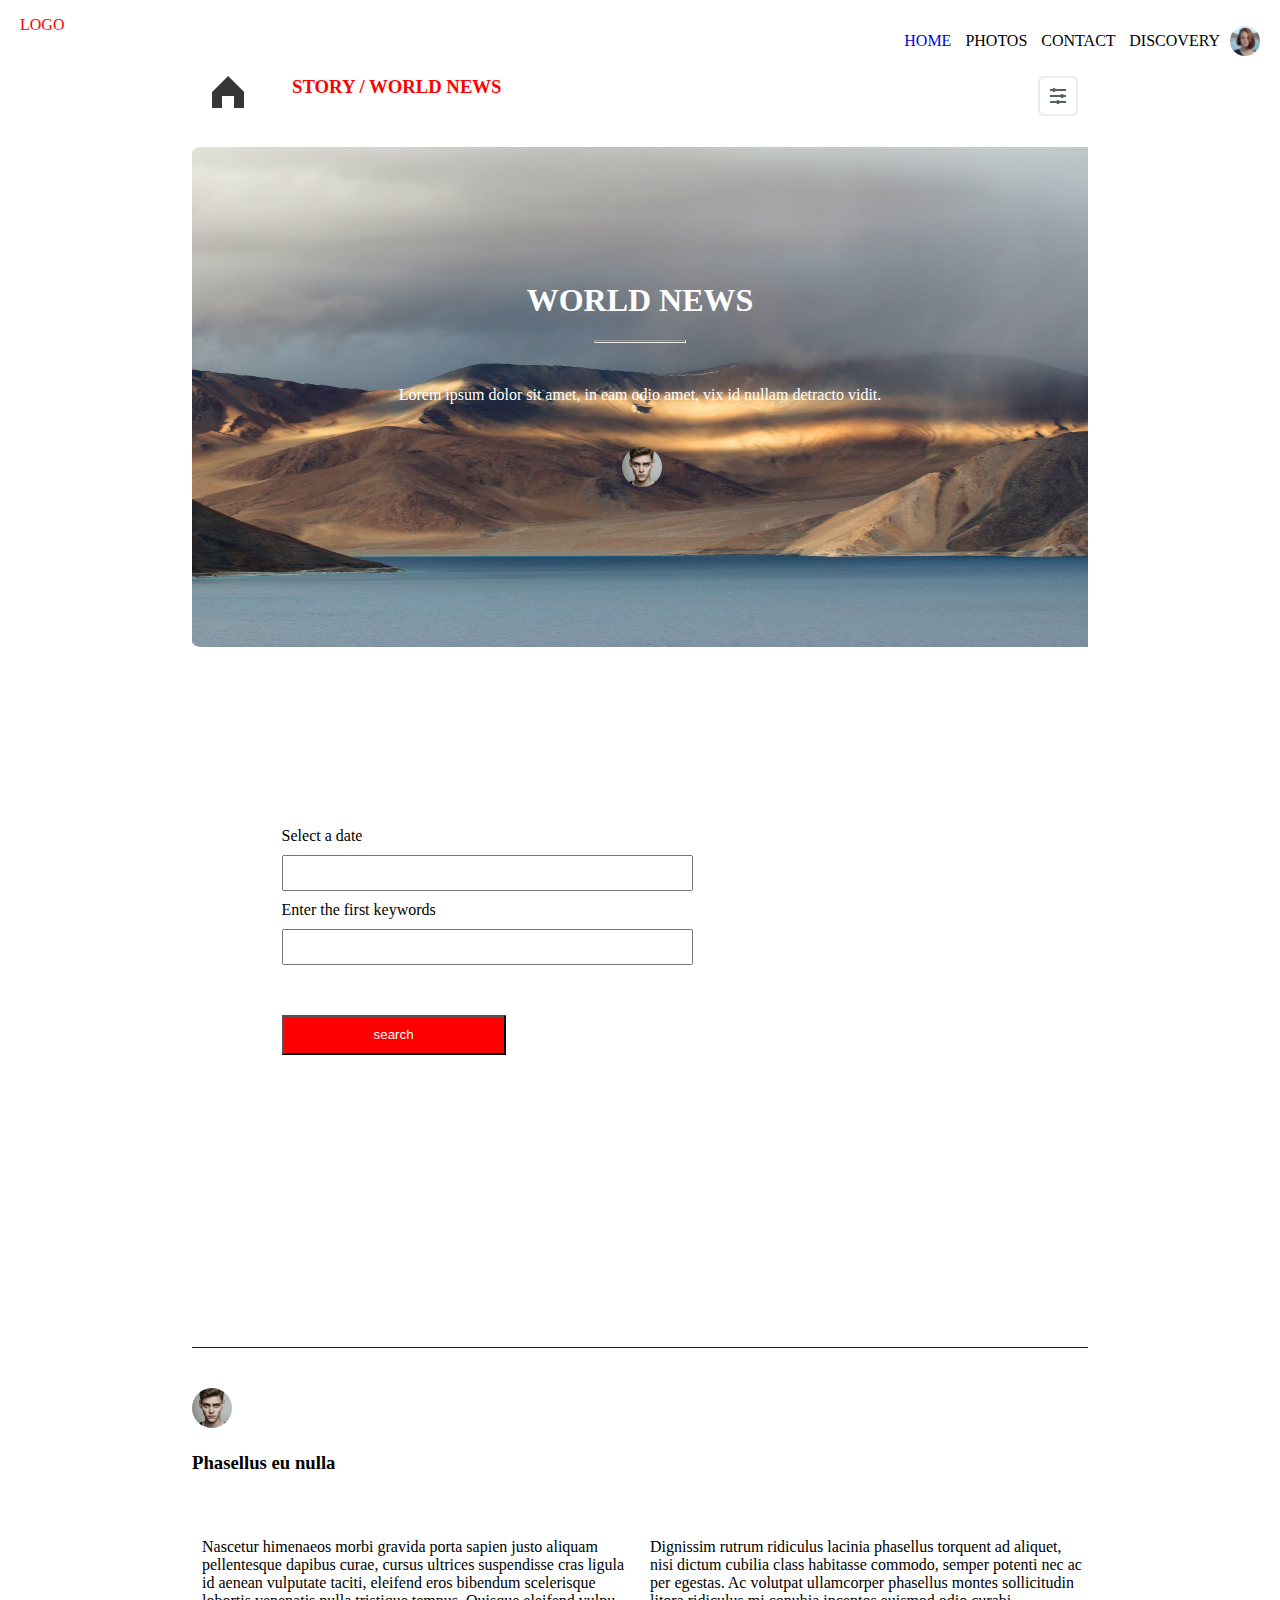
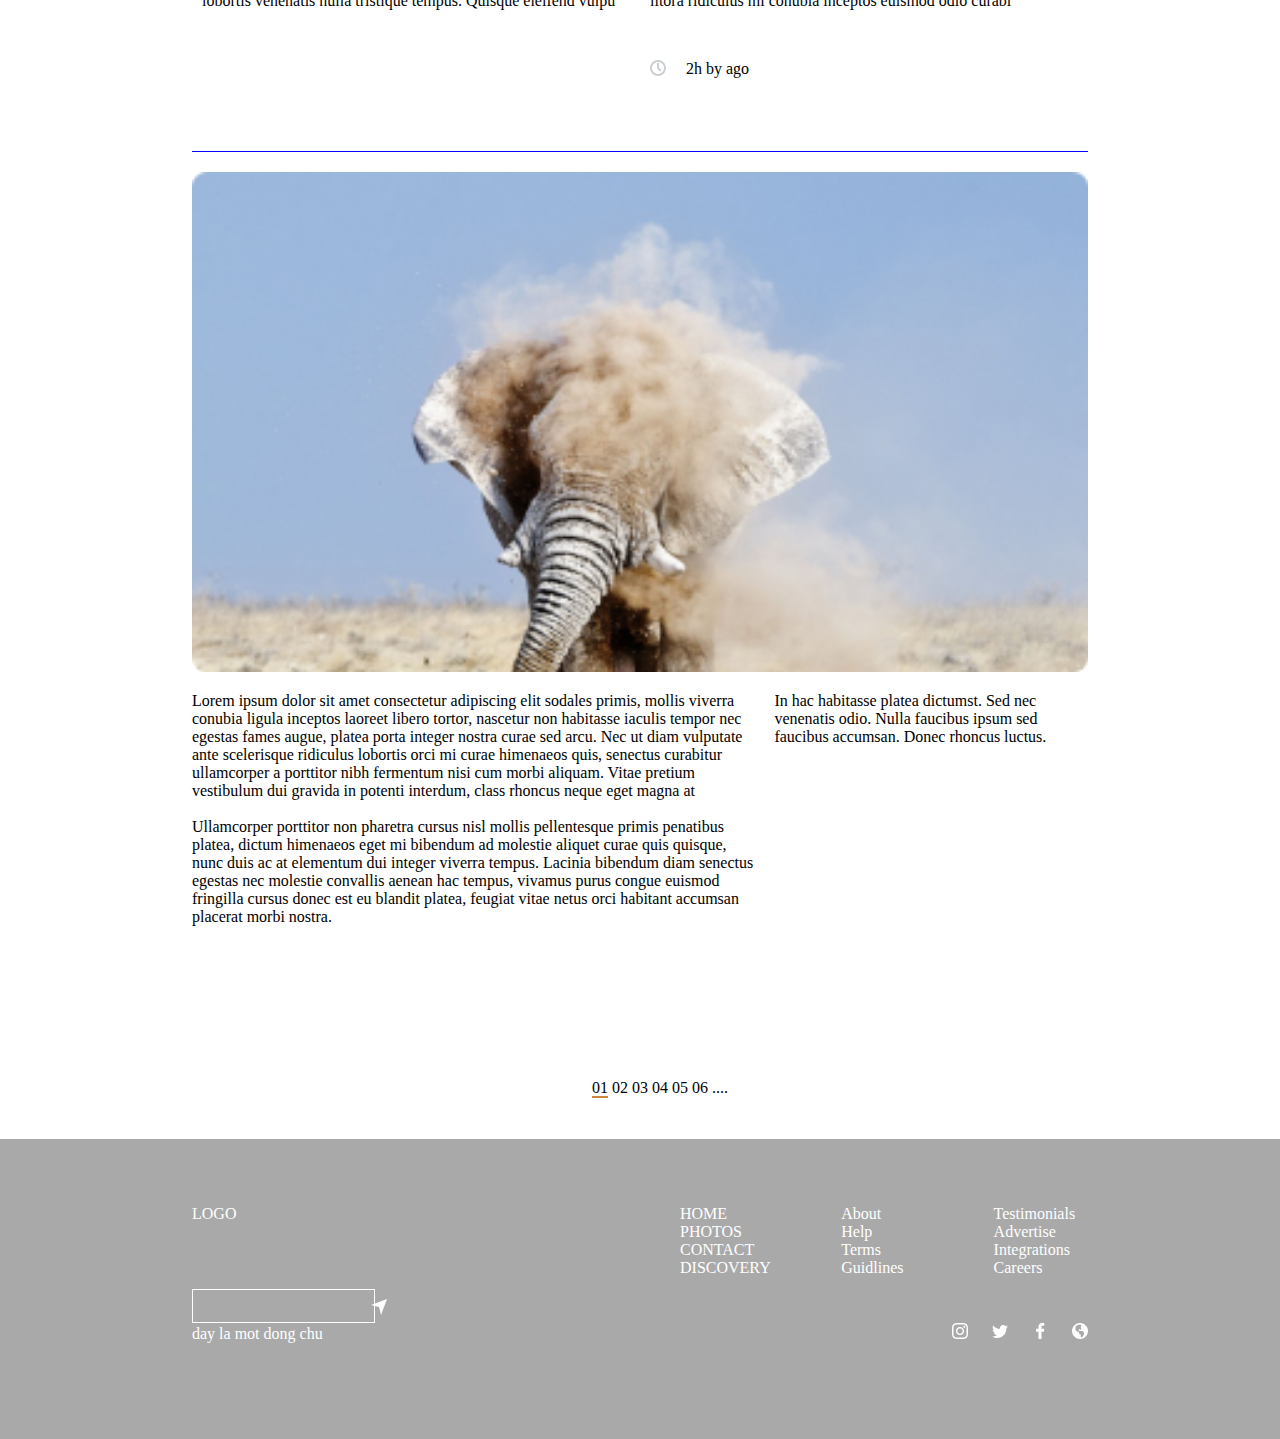
==== index.html @ 27bb36fe "Add files via upload" ====
<!DOCTYPE html>
<html>
<head>
<title> trang web 3 </title>
<meta name="viewport" content="width=device-width, initial-scale=1.0">
<meta charset="UTF-8">

<link rel="stylesheet" href="webpc3.css" >
</head>
<body>
    <div id="phandau">
        <div class="menu">
            <a href="menumobile3.html"><img class="muiten" src="Arrow Back@2x.png" ></a>
            <p class="logo">LOGO</p>
            <ul class="chonmenu">
                <li><a href="#">HOME</a>
                    <ul class="menucon">
                        <li><a href="#">HOME</a></li>
                        <li><a href="#">CONTACT</a></li>
                        <li><a href="#">DISCOVERY</a></li>
                        <li><a href="#">PHOTOS</a></li>
                        <li><a href="#">MORE...</a></li>
                    </ul>
                
                </li>
                <li>PHOTOS </li>
                <li>CONTACT </li>
                <li>DISCOVERY</li>
            </ul>
            <img class="anhmenu" src="anhlogo.png">


        </div>


    </div>

    <div id="phangiua">
        
        <div class="trencung">
            <img class="logotrencung" src="home@2x.png">
            <h3 class="h3trencung">STORY / WORLD NEWS</h3>
            <img class="imgtrencung" src="filter@2x.png">
        </div>
        <div class="baophangiua">

        <div class="phangiua1">
            <h1 class="h1phangiua1">WORLD NEWS</h1>
            <hr class="hrphangiua1">
            <p class="pphangiua1">Lorem ipsum dolor sit amet, in eam odio amet, vix id nullam detracto vidit.</p>
            <img class="imgphangiua1" src="av1.png">


        </div>
           <div class="phangiua1a">
               <form class="form1">
                   <label class="label1">Select a date</label><br>
                   <input class="input1" type="text"><br>
                   <label class="label2">Enter the first keywords</label><br>
                   <input class="input2" type="text"><br>
                   <button class="button1">search</button>
               </form>


           </div>
           </div>
           <div class="phangiua2">
               <div class="phangiua2a">
                   <img class="imgphangiua2a" src="av1.png">
                   <h3 class="h3phangiua2a">Phasellus eu nulla <span class="antable"> malesuada, luctus diam.</span></h3>
                  
                </div>
                <div class="phangiua2b">

                    <p class="pphangiua2b"> Nascetur himenaeos morbi gravida porta sapien justo aliquam pellentesque dapibus curae, 
                        cursus ultrices suspendisse cras ligula id aenean vulputate taciti, 
                        eleifend eros bibendum scelerisque lobortis venenatis nulla tristique tempus.
                         Quisque eleifend vulpu</p>
                </div>
                <div class="phangiua2c">

                    <p class="pphangiua2c"> Dignissim rutrum ridiculus lacinia phasellus 
                        torquent ad aliquet, nisi dictum cubilia class habitasse commodo, 
                        semper potenti nec ac per egestas. Ac volutpat ullamcorper phasellus montes 
                        sollicitudin litora ridiculus mi conubia 
                        inceptos euismod odio curabi</p>
                    <img class="imgphangiua2c" src="Path 5@2x.png">
                    <p class="p2phangiua2c">2h by ago</p>

                </div>


           </div>
           <div class="phangiua3">
               <div class="phangiua3a">

               </div>
               <div class="phangiua3b">
                   <p class="pphangiua3b"> Lorem ipsum dolor sit amet consectetur adipiscing elit sodales primis, mollis viverra 
                       conubia ligula inceptos laoreet libero tortor, nascetur non habitasse iaculis tempor nec egestas fames augue, platea porta integer nostra curae sed arcu. Nec ut diam vulputate ante scelerisque ridiculus lobortis orci mi curae himenaeos quis, senectus curabitur ullamcorper a porttitor nibh fermentum nisi cum 
                    morbi aliquam. Vitae pretium vestibulum dui gravida in potenti interdum, class rhoncus neque eget magna at
                    <br><br>Ullamcorper porttitor non pharetra cursus nisl mollis pellentesque primis penatibus platea, 
                    dictum himenaeos eget mi bibendum ad molestie aliquet curae quis quisque, nunc duis ac at elementum dui integer viverra tempus.
                     Lacinia bibendum diam senectus egestas nec molestie convallis aenean hac tempus, 
                     vivamus purus congue euismod fringilla cursus donec est eu blandit platea, 
                    feugiat vitae netus orci habitant accumsan placerat morbi nostra.
                    </p>
               </div>
               <div class="phangiua3c">
                   <p class="pphangiua3c"> In hac habitasse platea dictumst. Sed nec venenatis odio. 
                       Nulla faucibus ipsum sed faucibus accumsan. Donec rhoncus luctus.</p>
               </div>


           </div>
           <div class="phangiua4">
               <ul class="ulphangiua4">
                   <li class="li12">01</li>
                   <li class="li1">02</li>
                   <li class="li1">03</li>
                   <li class="li1">04</li>
                   <li class="li1">05</li>
                   <li class="li1">06</li>
                   <li class="li1">....</li>
               </ul>
           </div>
        </div>
    <div id="phancuoi">
        <div class="giuaphancuoi">
            <div class="phancuoi1">
                <p class="logocuoi">LOGO</p>
                <ul class="ul1cuoi">
                    <li>HOME</li>
                    <li>PHOTOS</li>
                    <li>CONTACT</li>
                    <li>DISCOVERY</li>
                </ul>

                <ul class="ul2cuoi">
                    <li>About</li>
                    <li>Help</li>
                    <li>Terms</li>
                    <li>Guidlines</li>
                </ul>

                <ul class="ul3cuoi">
                    <li>Testimonials</li>
                    <li>Advertise</li>
                    <li>Integrations</li>
                    <li>Careers</li>
                </ul>


            </div>
            <div class="phancuoi2">
                <input class="inputcuoi"type="text">
                <img class="imgcuoi" src="send@2x.png">
                <p class="pcuoi">day la mot dong chu</p>


            </div>
            <div class="phancuoi3">
                <ul class="mxh">
                    <li><img src="instagram@2x.png"></li>
                    <li><img src="twitter@2x.png"></li>
                    <li><img src="facebook@2x.png"></li>
                    <li><img src="web@2x.png"></li>
                </ul>


            </div>


        </div>



    </div>

</body>
</html>
---- webpc3.css ----
body {width:100%;
height:100%;
margin:0px;
padding:0px;
}
@media only screen and (min-width:1366px) and (max-width:2500px) {

#phandau {width:100%;height:50px; position:relative;}
.muiten {display:none;}
.logo {color:red;padding: 0 0 0 20px;}
.chonmenu {position:absolute;top:0px;right:50px;}
.chonmenu li {display:inline;padding:0 10px 0 0; position: relative;}
.chonmenu li a{text-decoration: none;}
.anhmenu {position:absolute;top:10px; right:20px;}

.menucon {display: none;width:200%;height:auto;position:absolute;top:100%;left:0px;
    background-color: bisque; border-radius: 10px;z-index:2;}
    .menucon li {padding-bottom:10px ;display:block; margin:5px 0 5px -30px; border-bottom:1px solid black;}
    .chonmenu li:hover .menucon {display:block;position: absolute;}

    #phangiua {width:70%;height:auto; margin:0 auto;}
    .trencung {width:100%;height:50px; position: relative;}
    .logotrencung {padding:0 10px 0 20px;float:left;}
    .h3trencung {color:red;margin:10px 0 0 100px;}
    .imgtrencung {position: absolute; top:0;right:10px;}

    .baophangiua {width:100%;height:auto; position:relative;}

    .phangiua1 {width:50%;height:500px; background-image: url("image@2x.png");
    background-size:100% 100%;}
    .h1phangiua1 {color:white;text-align:center;padding:15% 0 0 0;}
    .hrphangiua1 {color:red;height:1px; width:10%;}
    .pphangiua1 {color:white;text-align: center;padding:3% 0 0 0;}
    .imgphangiua1 {padding:3% 0 0 48%;}

    .phangiua1a {width:50%;height:500px;   position: absolute; top:0;right:0;}
    .form1 {width:50%;height:auto;  margin:20% 0 0 20%;}
    .input1 {margin:10px 0 10px 0;width:80%;height:30px; }
    .input2 {margin:10px 0 50px 0;width:80%;height:30px;}
    .button1 {width:50%;height:40px; background-color: red;color:white;}

    .phangiua2 {width:100%;height:253px;border-top:1px solid blue; position: relative;
        border-bottom:1px solid blue; margin:20px 0 20px 0;}
    .phangiua2a {width:33%;height:253px; }
    .imgphangiua2a {margin:40px 0 10px 0px;}
    .h3phangiua2a {margin:10px 0 0 0px;}

    .phangiua2b {width:34%;height:253px; position: absolute; top:0;left:33%;  }
    .pphangiua2b {color:black; margin:40px 0 0 10px;}

    .phangiua2c {width:33%;height:253px; position: absolute;top:0;right:0;}
    .pphangiua2c {margin: 40px 0 50px 10px;}
    .imgphangiua2c {margin:0 20px 0 10px;float:left;}

    .phangiua3 {width:100%;height:891px;  position: relative;}
    .phangiua3a {width:100%;height:500px; background-image: url("voi.png");background-size:100% 100%;}
    .phangiua3b {width:65%;height:391px;}
    .pphangiua3b {margin:20px 20px 100px 0;}

    .phangiua3c {width:35%;height:391px; position: absolute;bottom:0;right:0;}
    .pphangiua3c {margin:20px 20px 100px 0;}

    .phangiua4 {width:100%;height:50px;margin:0 0 10px 0;}
    .ulphangiua4 {text-align: center;}
    .ulphangiua4 li {display:inline;}
    .li12 {border-bottom:2px solid peru;}

    #phancuoi {width:100%;height:auto;  background-color: darkgray;}
    .giuaphancuoi {width:70%;height:200px;margin:0 auto; position: relative;}
    .phancuoi1 {width:53%;height:100px;  position: absolute;top:50px;left:0;}
    .logocuoi {color:white;position:absolute;top:0px;left:0;}  
    .ul1cuoi {position: absolute;top:0px;left:10%;}
    .ul1cuoi li {list-style: none;color:white;}

   
    .ul2cuoi {position: absolute;top:0px;left:35%;}
    .ul2cuoi li {list-style: none;color:white;}
    
    .ul3cuoi {position: absolute;top:0px;left:55%;}
    .ul3cuoi li {list-style: none;color:white;}

    .phancuoi2 {width:34%;height:100px; position: absolute;top:50px;left:33%;}
    .inputcuoi {position: absolute;top:0;right:0;background-color: darkgray;border:1px solid white;
    height:30px;}
    .imgcuoi {position: absolute;top:10px;right:20px;}
    .pcuoi {position: absolute;top:40px;right:0;color:white;}

    .phancuoi3 {width:23%;height:100px; position:absolute;top:50px;right:0;}
    .mxh {position: absolute;top:0;right:0;}
    .mxh li {list-style: none;color:white;padding:0 0 0 20px;display:inline;}

  }

  @media only screen and (min-width:1024px) and (max-width:1365px) {

    #phandau {width:100%;height:50px; position:relative;}
    .muiten {display:none;}
.logo {color:red;padding: 0 0 0 20px;}
.chonmenu {position:absolute;top:0px;right:50px;}
.chonmenu li {display:inline;padding:0 10px 0 0; position: relative;}
.chonmenu li a{text-decoration: none;}
.anhmenu {position:absolute;top:10px; right:20px;}

.menucon {display: none;width:200%;height:auto;position:absolute;top:100%;left:0px;
    background-color: bisque; border-radius: 10px;z-index:2;}
    .menucon li {padding-bottom:10px ;display:block; margin:5px 0 5px -30px; border-bottom:1px solid black;}
    .chonmenu li:hover .menucon {display:block;position: absolute;}


    #phangiua {width:70%;height:auto; margin:0 auto;}
    .trencung {width:100%;height:50px; position: relative;}
    .logotrencung {padding:0 10px 0 20px;float:left;}
    .h3trencung {color:red;margin:10px 0 0 100px;}
    .imgtrencung {position: absolute; top:0;right:10px;}

    .baophangiua {width:100%;height:auto; position:relative;}

    .phangiua1 {width:100%;height:500px; background-image: url("image@2x.png");
    background-size:100% 100%;}
    .h1phangiua1 {color:white;text-align:center;padding:15% 0 0 0;}
    .hrphangiua1 {color:red;height:1px; width:10%;}
    .pphangiua1 {color:white;text-align: center;padding:3% 0 0 0;}
    .imgphangiua1 {padding:3% 0 0 48%;}

    .phangiua1a {width:100%;height:500px;   }
    .form1 {width:50%;height:auto;  margin:20% 0 0 10%;}
    .input1 {margin:10px 0 10px 0;width:90%;height:30px; }
    .input2 {margin:10px 0 50px 0;width:90%;height:30px;}
    .button1 {width:50%;height:40px; background-color: red;color:white;}

    .phangiua2 {width:100%;height:403px;border-top:1px solid blue; position: relative;
        border-bottom:1px solid blue; margin:20px 0 20px 0;}
    .phangiua2a {width:100%;height:150px; }
    .imgphangiua2a {margin:40px 0 10px 0px;}
         .antable {display:none;}
    .h3phangiua2a {margin:10px 0 0 0px;}
    

    .phangiua2b { width:50%;height:253px; position: absolute; top:150px;left:0;  }
    .pphangiua2b {color:black; margin:40px 0 0 10px;}

    .phangiua2c {width:50%;height:253px; position: absolute;top:150px;right:0;}
    .pphangiua2c {margin: 40px 0 50px 10px;}
    .imgphangiua2c {margin:0 20px 0 10px;float:left;}

    .phangiua3 {width:100%;height:891px;  position: relative;}
    .phangiua3a {width:100%;height:500px; background-image: url("voi.png");background-size:100% 100%;}
    .phangiua3b {width:65%;height:391px;}
    .pphangiua3b {margin:20px 20px 100px 0;}

    .phangiua3c {width:35%;height:391px; position: absolute;bottom:0;right:0;}
    .pphangiua3c {margin:20px 20px 100px 0;}

    .phangiua4 {width:100%;height:50px;margin:0 0 10px 0;}
    .ulphangiua4 {text-align: center;}
    .ulphangiua4 li {display:inline;}
    .li12 {border-bottom:2px solid peru;}


    #phancuoi {width:100%;height:auto;  background-color: darkgray;}
    .giuaphancuoi {width:70%;height:300px;margin:0 auto; position: relative;}
    .phancuoi1 {width:100%;height:100px;  position: absolute;top:50px;left:0;}
    .logocuoi {color:white;position:absolute;top:0px;left:0;}  
    .ul1cuoi {position: absolute;top:0px;left:50%;}
    .ul1cuoi li {list-style: none;color:white;}

   
    .ul2cuoi {position: absolute;top:0px;left:68%;}
    .ul2cuoi li {list-style: none;color:white;}
    
    .ul3cuoi {position: absolute;top:0px;left:85%;}
    .ul3cuoi li {list-style: none;color:white;}

    .phancuoi2 {width:50%;height:100px; position: absolute;top:150px;left:0;}
    .inputcuoi {position: absolute;top:0;left:0;background-color: darkgray;border:1px solid white;
    height:30px;}
    .imgcuoi {position: absolute;top:10px;left:40%;}
    .pcuoi {position: absolute;top:20px;left:0;color:white;}

    .phancuoi3 {width:50%;height:100px; position:absolute;top:150px;right:0;}
    .mxh {position: absolute;bottom:30px;right:0;}
    .mxh li {list-style: none;color:white;padding:0 0 0 20px;display:inline;}


  }

  @media only screen and (min-width:320px) and (max-width:1023px) {

    #phandau {width:100%;height:50px;position:relative;}
     .muiten {position: absolute;top:10px;left:10px;}

    .logo {color:red;text-align:center;}
    .chonmenu {display:none;position:absolute;top:0px;right:50px;}
    .chonmenu li {display:inline;padding:0 10px 0 0; position: relative;}
    .chonmenu li a{text-decoration: none;}
    .anhmenu {position:absolute;top:10px; right:20px;}
    
    .menucon {display: none;width:200%;height:auto;position:absolute;top:100%;left:0px;
        background-color: bisque; border-radius: 10px;z-index:2;}
        .menucon li {padding-bottom:10px ;display:block; margin:5px 0 5px -30px; border-bottom:1px solid black;}
        .chonmenu li:hover .menucon {display:block;position: absolute;}
    
    
        #phangiua {width:70%;height:auto;margin:0 auto;}
    .trencung {width:100%;height:50px;position: relative;}
    .logotrencung {padding:0 10px 0 20px;float:left;}
    .h3trencung {display:none;color:red;margin:10px 0 0 100px;}
    .imgtrencung {position: absolute; top:0;right:10px;}

    .baophangiua {width:100%;height:auto;position:relative;}

    .phangiua1 {width:100%;height:400px;background-image: url("image@2x.png");
    background-size:100% 100%;}
    .h1phangiua1 {color:white;text-align:center;padding:15% 0 0 0;}
    .hrphangiua1 {background-color:red;height:1px; width:10%;}
    .pphangiua1 {color:white;text-align: center;padding:3% 0 0 0;}
    .imgphangiua1 {padding:3% 0 0 43%;}

    .phangiua1a {width:100%;height:300px;  }
    .form1 {width:70%;height:auto;margin:20% 0 0 10%;}
    .input1 {margin:10px 0 10px 0;width:90%;height:30px; }
    .input2 {margin:10px 0 50px 0;width:90%;height:30px;}
    .button1 {width:50%;height:40px; background-color: red;color:white;}

    .phangiua2 {width:100%;height:auto;border-top:1px solid blue; position: relative;
        border-bottom:1px solid blue; margin:20px 0 20px 0;}
    .phangiua2a {width:100%;height:150px;}
    .imgphangiua2a {margin:40px 0 10px 0px;}
         .antable {display:none;}
    .h3phangiua2a {margin:10px 0 0 0px;}
    

    .phangiua2b { width:100%;height:auto;}
    .pphangiua2b {color:black; margin:40px 0 0 10px;}

    .phangiua2c {width:100%;height:auto;}
    .pphangiua2c {margin: 40px 0 50px 10px;}
    .imgphangiua2c {margin:0 20px 0 10px;float:left;}

    .phangiua3 {width:100%;height:auto; position: relative;}
    .phangiua3a {width:100%;height:300px; background-image: url("voi.png");background-size:100% 100%;}
    .phangiua3b {width:100%;height:auto;}
    .pphangiua3b {margin:20px 20px 100px 0;}

    .phangiua3c {width:100%;height:auto; }
    .pphangiua3c {margin:20px 20px 100px 0;}

    .phangiua4 {width:100%;height:50px;margin:0 0 10px 0;}
    .ulphangiua4 {text-align: center;}
    .ulphangiua4 li {display:inline;}
    .li12 {border-bottom:2px solid peru;}






        #phancuoi {display:none;width:100%;height:auto;  background-color: darkgray;}
        .giuaphancuoi {width:70%;height:300px;margin:0 auto; position: relative;}
        .phancuoi1 {width:100%;height:100px;  position: absolute;top:50px;left:0;}
        .logocuoi {color:white;position:absolute;top:0px;left:0;}  
        .ul1cuoi {position: absolute;top:0px;left:50%;}
        .ul1cuoi li {list-style: none;color:white;}
    
       
        .ul2cuoi {position: absolute;top:0px;left:68%;}
        .ul2cuoi li {list-style: none;color:white;}
        
        .ul3cuoi {position: absolute;top:0px;left:85%;}
        .ul3cuoi li {list-style: none;color:white;}
    
        .phancuoi2 {width:50%;height:100px; position: absolute;top:150px;left:0;}
        .inputcuoi {position: absolute;top:0;left:0;background-color: darkgray;border:1px solid white;
        height:30px;}
        .imgcuoi {position: absolute;top:10px;left:40%;}
        .pcuoi {position: absolute;top:20px;left:0;color:white;}
    
        .phancuoi3 {width:50%;height:100px; position:absolute;top:150px;right:0;}
        .mxh {position: absolute;bottom:30px;right:0;}
        .mxh li {list-style: none;color:white;padding:0 0 0 20px;display:inline;}





  }
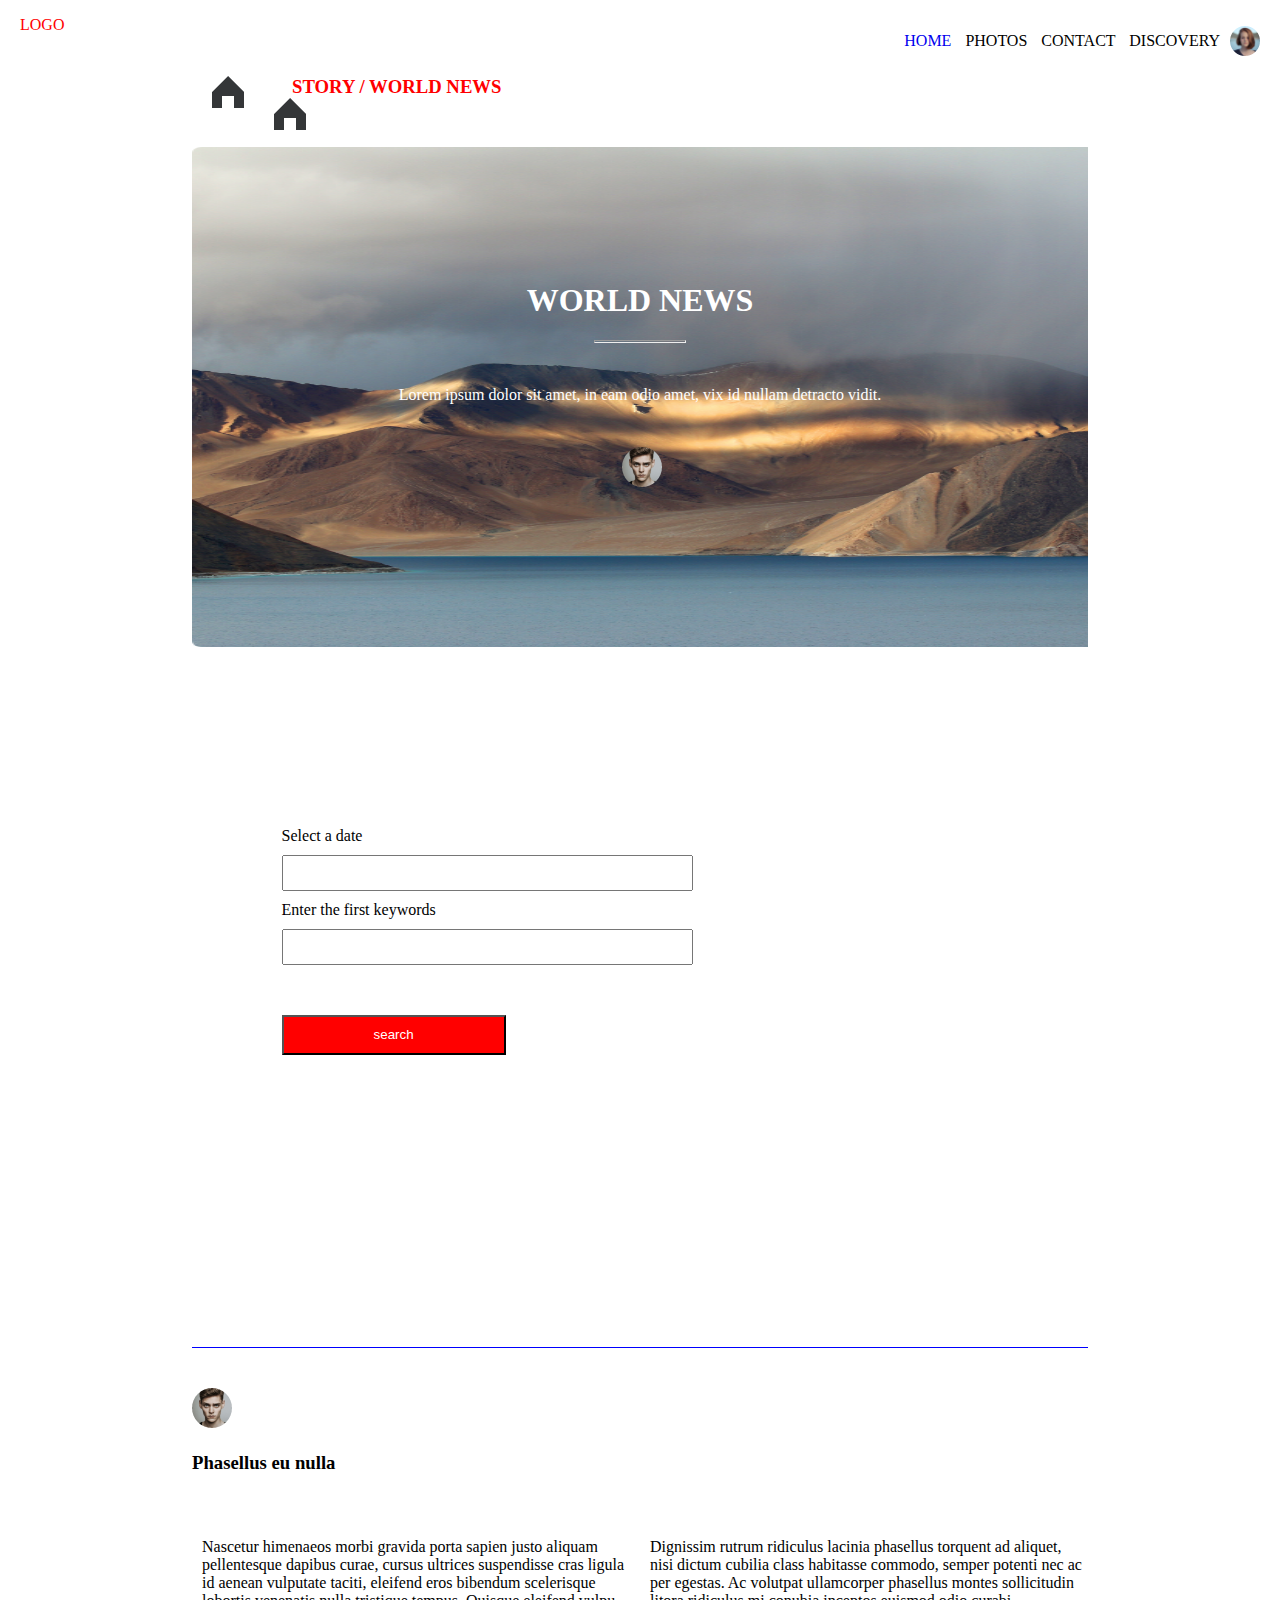
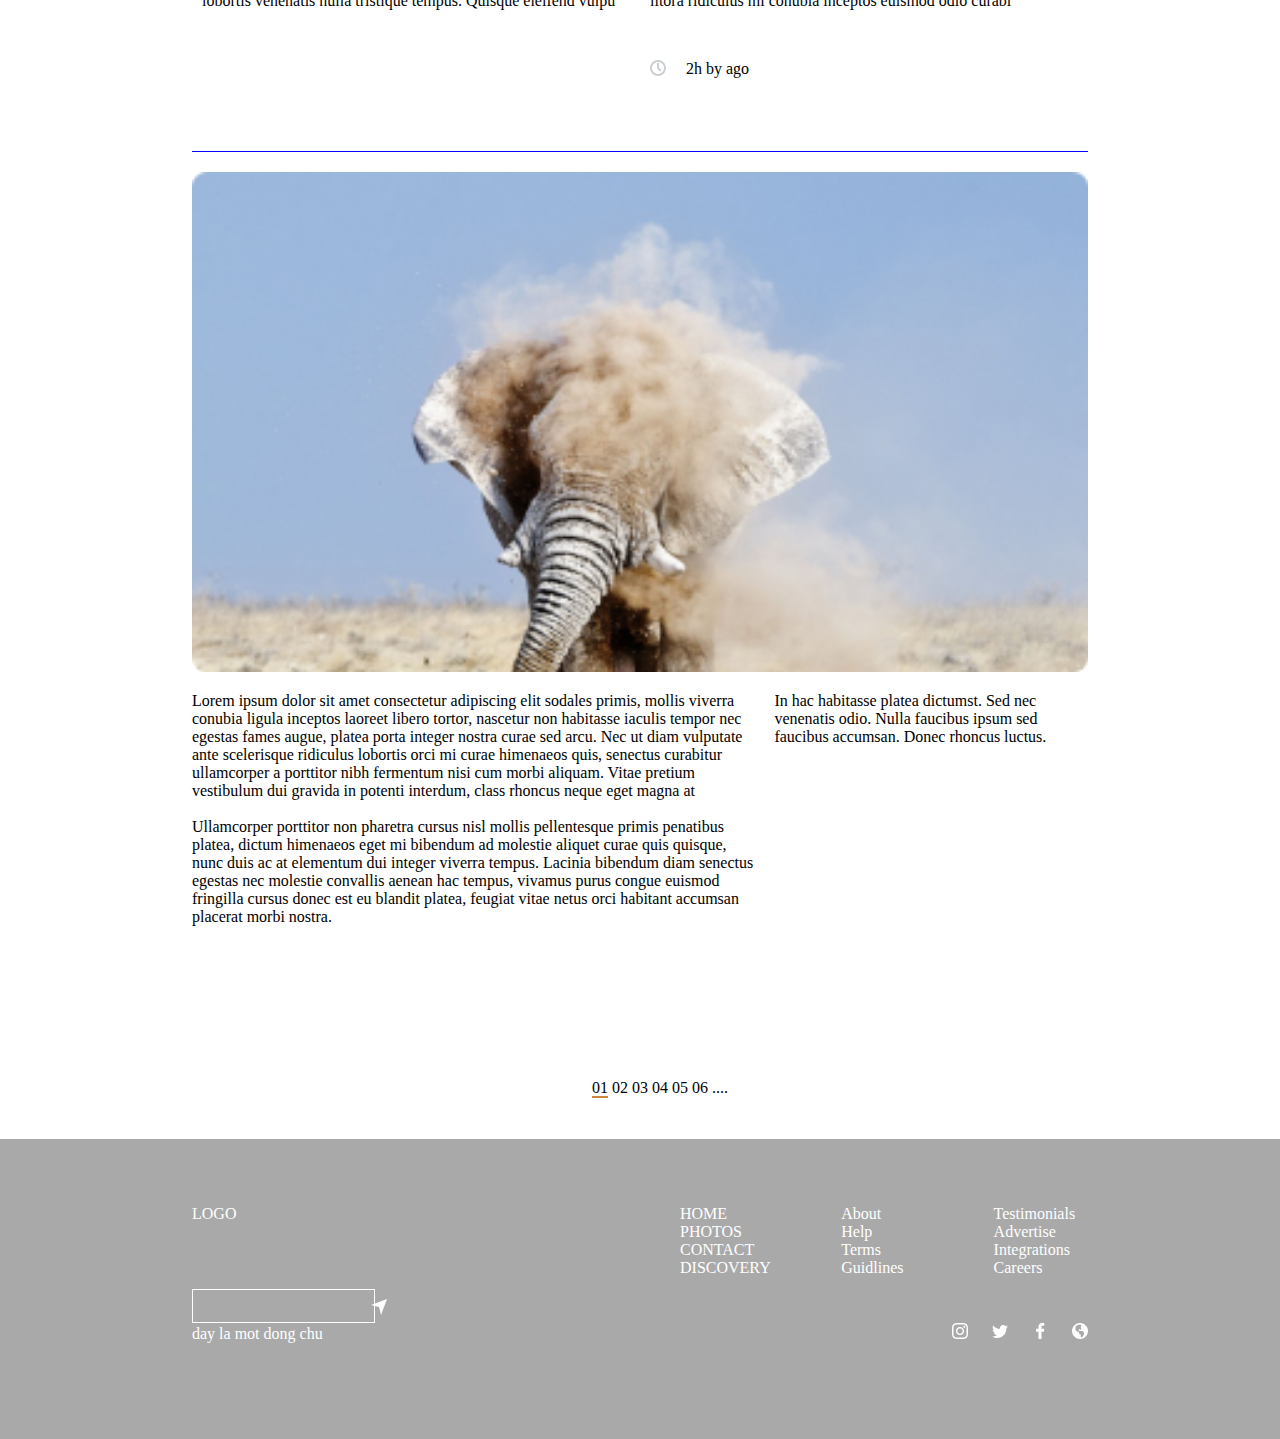
==== commit c43345ec: "Update index.html" ====
--- a/index.html
+++ b/index.html
@@ -40,7 +40,7 @@
         <div class="trencung">
             <img class="logotrencung" src="home@2x.png">
             <h3 class="h3trencung">STORY / WORLD NEWS</h3>
-            <img class="imgtrencung" src="filter@2x.png">
+           <a href="menumobile3.html"> <img class="logotrencung" src="home@2x.png"></a>
         </div>
         <div class="baophangiua">
 
@@ -178,4 +178,4 @@
     </div>
 
 </body>
-</html>+</html>
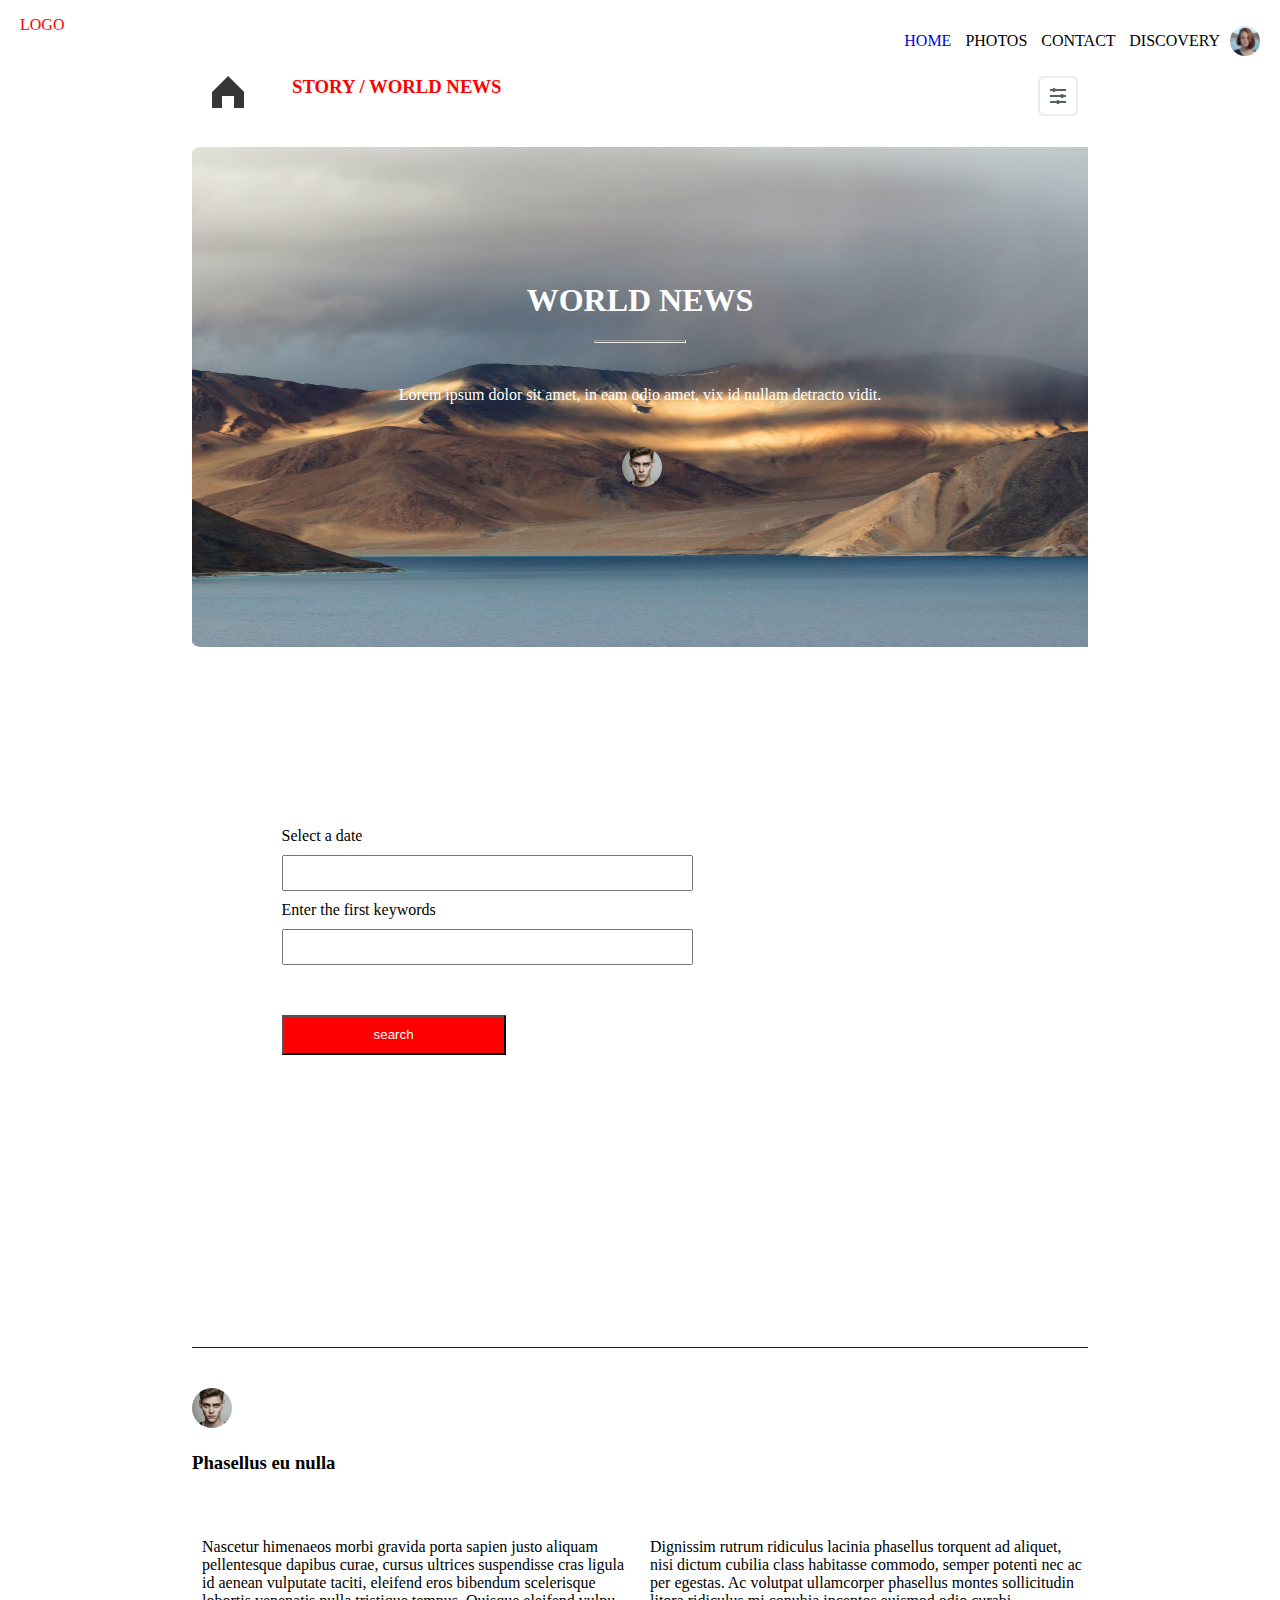
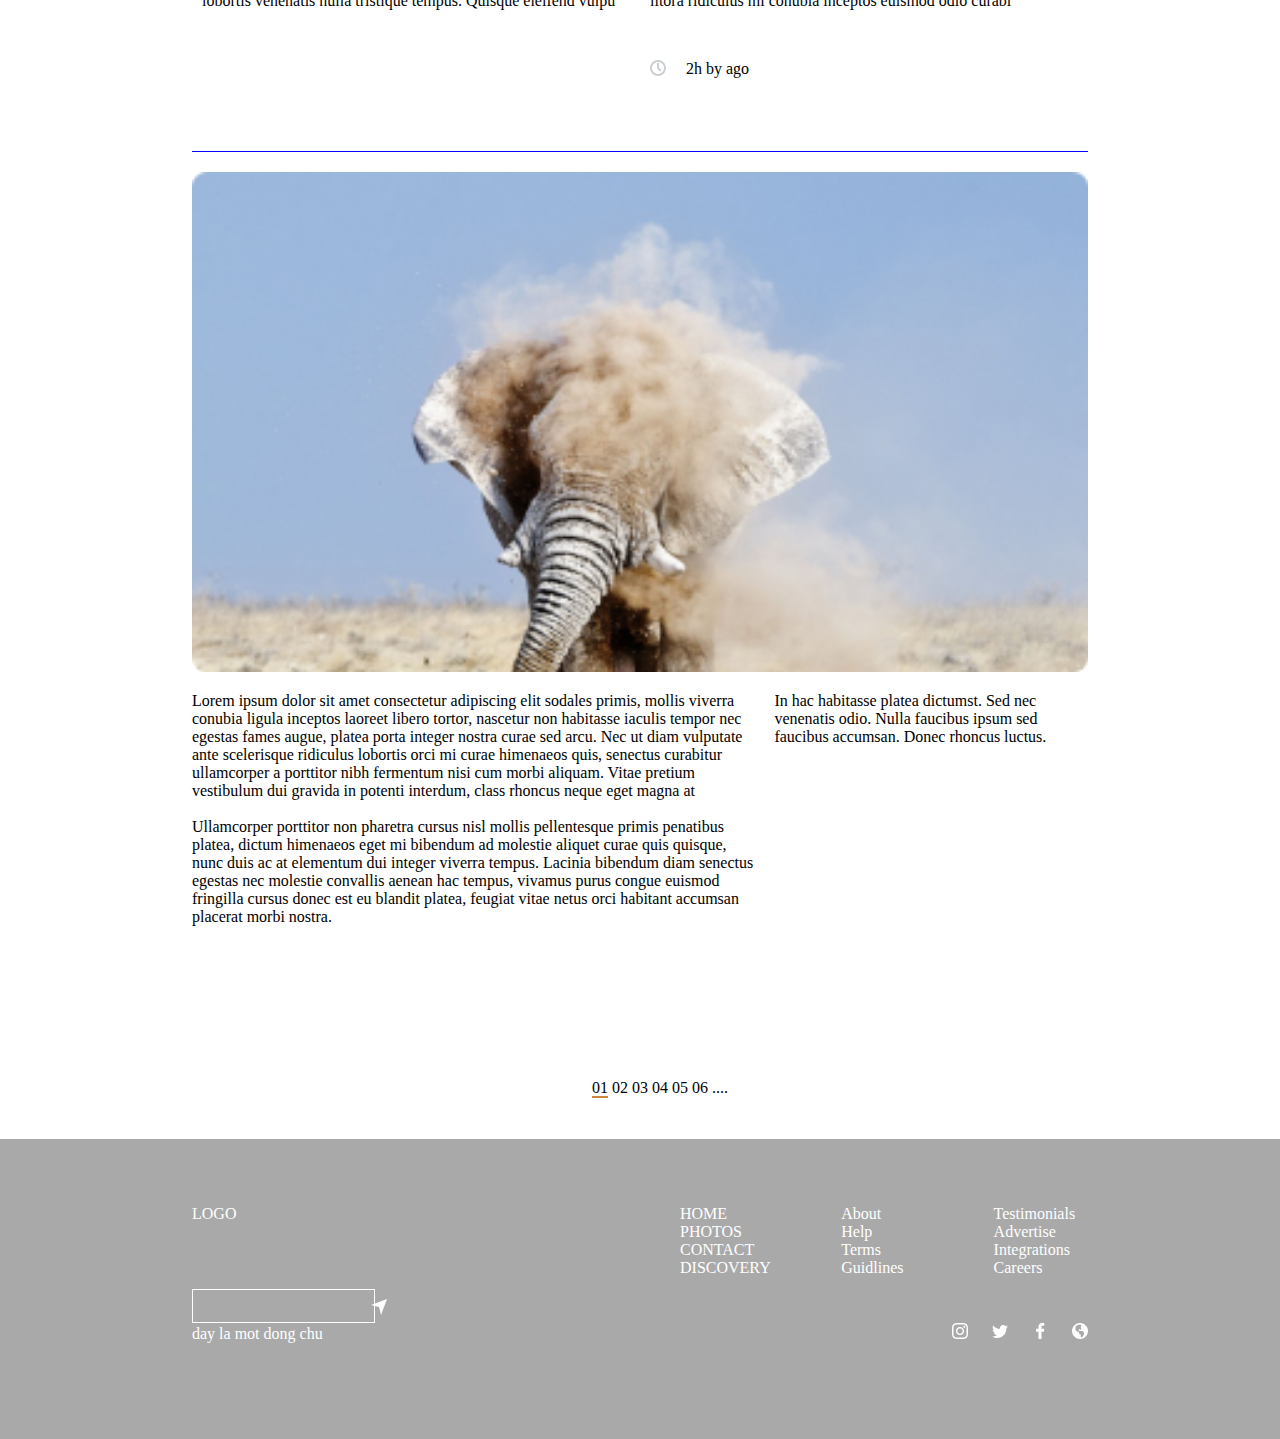
==== commit a5001053: "Update index.html" ====
--- a/index.html
+++ b/index.html
@@ -38,9 +38,9 @@
     <div id="phangiua">
         
         <div class="trencung">
-            <img class="logotrencung" src="home@2x.png">
+            <a href="menumobile3.html"> <img class="logotrencung" src="home@2x.png"></a>
             <h3 class="h3trencung">STORY / WORLD NEWS</h3>
-           <a href="menumobile3.html"> <img class="logotrencung" src="home@2x.png"></a>
+            <img class="imgtrencung" src="filter@2x.png">
         </div>
         <div class="baophangiua">
 
